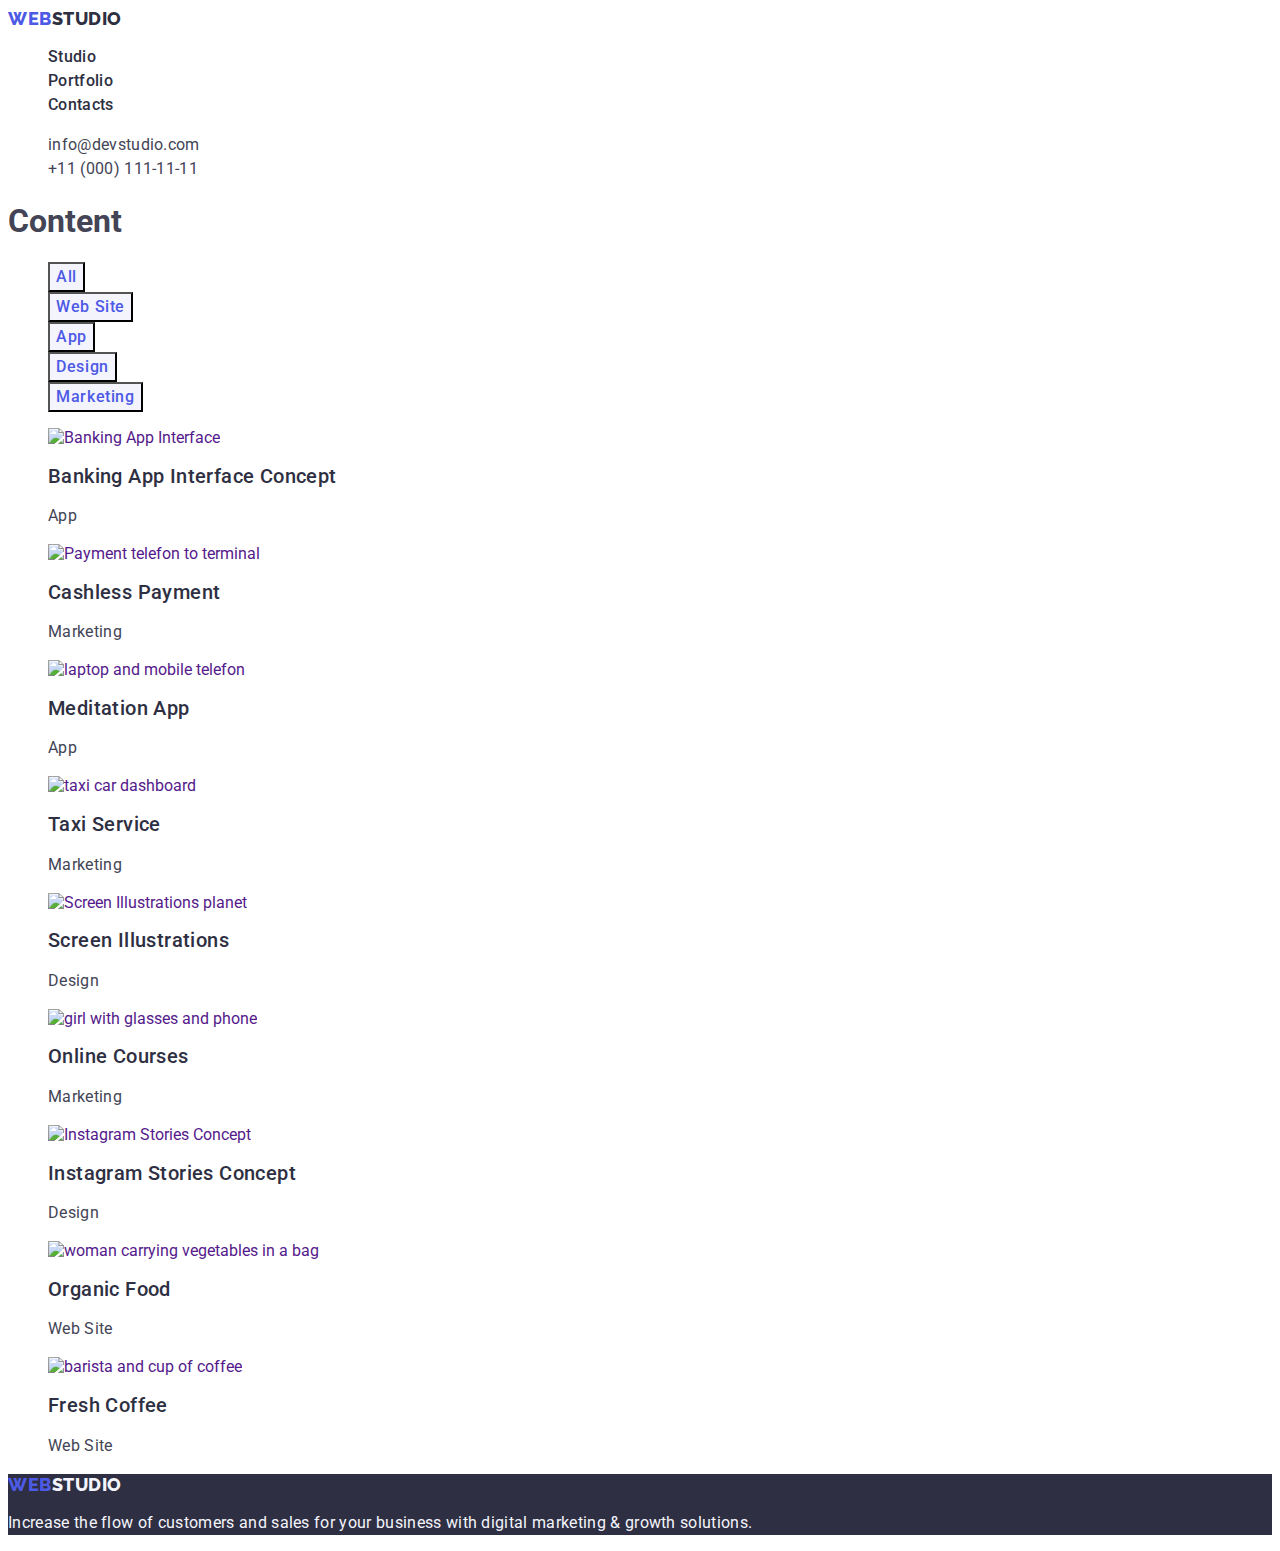
==== portfolio.html @ cf3c723a "global" ====
<!DOCTYPE html>
<html lang="en">

<head>
    <meta charset="UTF-8" />
    <meta http-equiv="X-UA-Compatible" content="IE=edge" />
    <meta name="viewport" content="width=device-width, initial-scale=1.0" />
    <title>Document</title>
    <link rel="preconnect" href="https://fonts.googleapis.com" />
    <link rel="preconnect" href="https://fonts.gstatic.com" crossorigin />
    <link
        href="https://fonts.googleapis.com/css2?family=Open+Sans&family=Raleway:wght@800&family=Roboto:wght@400;500;700;900&display=swap"
        rel="stylesheet" />
    <link rel="stylesheet" href="./css/styles.css" />
</head>

<body>
    <header class="header">
        <nav class="header-nav">
            <a class="link header-logo" href="./index.html">Web<span class="header-logo-studio">Studio</span></a>
            <ul class="list header-list">
                <li class="header-items">
                    <a class="link header-link" href="./index.html">Studio</a>
                </li>
                <li class="header-items">
                    <a class="link header-link" href="./portfolio.html">Portfolio</a>
                </li>
                <li class="header-items">
                    <a class="link header-link" href="">Contacts</a>
                </li>
            </ul>
        </nav>
        <address class="address">
            <ul class="list adress-list">
                <li class="adress-items">
                    <a class="link adress-link" href="mailto:info@devstudio.com">info@devstudio.com</a>
                </li>
                <li class="adress-items">
                    <a class="link adress-link" href="tel:+110001111111">+11 (000) 111-11-11</a>
                </li>
            </ul>
        </address>
    </header>
    <main>
        <section class="section-portfolio">
            <h1 class="filters-title">Content</h1>
            <ul class="list filters-list">
                <li><button class="filters-button" type="button">All</button></li>
                <li>
                    <button class="filters-button" type="button">Web Site</button>
                </li>
                <li><button class="filters-button" type="button">App</button></li>
                <li><button class="filters-button" type="button">Design</button></li>
                <li>
                    <button class="filters-button" type="button">Marketing</button>
                </li>
            </ul>
            <ul class="list raw-list">
                <li class="raw-item">
                    <a class="link raw-link" href=""><img src="./images/portfolio/img1.jpg" alt="Banking App Interface"
                            width="360" />
                        <h2 class="raw-title">Banking App Interface Concept</h2>
                        <p class="raw-class">App</p>
                    </a>
                </li>
                <li class="raw-item">
                    <a class="link raw-link" href=""><img src="./images/portfolio/img2.jpg"
                            alt="Payment telefon to terminal" width="360" />
                        <h2 class="raw-title">Cashless Payment</h2>
                        <p class="raw-class">Marketing</p>
                    </a>
                </li>
                <li class="raw-item">
                    <a class="link raw-link" href=""><img src="./images/portfolio/img3.jpg"
                            alt="laptop and mobile telefon" width="360" />
                        <h2 class="raw-title">Meditation App</h2>
                        <p class="raw-class">App</p>
                    </a>
                </li>

                <li class="raw-item">
                    <a class="link raw-link" href=""><img src="./images/portfolio/img4.jpg" alt="taxi car dashboard"
                            width="360" />
                        <h2 class="raw-title">Taxi Service</h2>
                        <p class="raw-class">Marketing</p>
                    </a>
                </li>
                <li class="raw-item">
                    <a class="link raw-link" href=""><img src="./images/portfolio/img5.jpg"
                            alt="Screen Illustrations planet" width="360" />
                        <h2 class="raw-title">Screen Illustrations</h2>
                        <p class="raw-class">Design</p>
                    </a>
                </li>
                <li class="raw-item">
                    <a class="link raw-link" href=""><img src="./images/portfolio/img6.jpg"
                            alt="girl with glasses and phone" width="360" />
                        <h2 class="raw-title">Online Courses</h2>
                        <p class="raw-class">Marketing</p>
                    </a>
                </li>
                <li class="raw-item">
                    <a class="link raw-link" href=""><img src="./images/portfolio/img7.jpg"
                            alt="Instagram Stories Concept" width="360" />
                        <h2 class="raw-title">Instagram Stories Concept</h2>
                        <p class="raw-class">Design</p>
                    </a>
                </li>
                <li class="raw-item">
                    <a class="link raw-link" href=""><img src="./images/portfolio/img8.jpg"
                            alt="woman carrying vegetables in a bag" width="360" />
                        <h2 class="raw-title">Organic Food</h2>
                        <p class="raw-class">Web Site</p>
                    </a>
                </li>
                <li class="raw-item">
                    <a class="link raw-link" href=""><img src="./images/portfolio/img9.jpg"
                            alt="barista and cup of coffee" width="360" />
                        <h2 class="raw-title">Fresh Coffee</h2>
                        <p class="raw-class">Web Site</p>
                    </a>
                </li>
            </ul>
        </section>
    </main>
    <footer class="footer">
        <a class="link footer-logo" href="./index.html">Web<span class="footer-logo-studio">Studio</span></a>
        <p class="footer-text">
            Increase the flow of customers and sales for your business with digital
            marketing & growth solutions.
        </p>
    </footer>
</body>

</html>
---- css/styles.css ----
:root {
    --iris-color: #4d5ae5;
    --ocean-color: #404bbf;
    --navi-blue-color: #2e2f42;
    --green-color: #31d0aa;
    --slate-color: #434455;
    --light-slate-color: #8e8f99;
    --cornflower-color: #e7e9fc;
    --cloud-color: #f4f4fd;
    --navi-blue-modal-color: rgba(46, 47, 66, 0.4);
    --gray-color: rgba(46, 47, 66, 0.7);
    --white-color: #ffffff;
    --dairy-color: #fcfcfc;
}

body {
    font-family: "Roboto", sans-serif;
    color: #434455;
    background-color: #ffffff;
}

.link {
    text-decoration: none;
}

.list {
    list-style: none;
}

/* Index */

/* header */

.header {}

.header-nav {}

.header-logo {
    font-family: "Raleway", sans-serif;
    font-weight: 800;
    font-size: 18px;
    line-height: 1.17;
    letter-spacing: 0.03em;
    text-transform: uppercase;
    color: var(--iris-color);
}

.header-logo-studio {
    color: var(--navi-blue-color);
}

.header-list {}

.header-items {}

.header-link {
    font-weight: 500;
    font-size: 16px;
    line-height: 1.5;
    letter-spacing: 0.02em;
    color: var(--navi-blue-color);
}

.header-link:hover {
    color: var(--ocean-color);
}

.header-link:focus {
    color: var(--ocean-color);
}

.address {
    font-style: normal;
}

.adress-list {}

.adress-items {}

.adress-link {
    font-size: 16px;
    line-height: 1.5;
    letter-spacing: 0.02em;
    color: var(--slate-color);
}

.adress-link:hover {
    color: var(--ocean-color);
}

.adress-link:focus {
    color: var(--ocean-color);
}

/* main */
.hero {
    background-color: var(--navi-blue-color);
}

.hero-title {
    font-size: 56px;
    line-height: 1.07;
    text-align: center;
    letter-spacing: 0.02em;
    color: var(--white-color);
}

.hero-button {
    background-color: #4d5ae5;
    font-family: "Roboto", sans-serif;
    font-weight: 500;
    font-size: 16px;
    line-height: 1.5;
    letter-spacing: 0.04em;
    color: var(--white-color);
    cursor: pointer;
}

.hero-button:hover {
    background-color: var(--ocean-color);
}

.hero-button:focus {
    background-color: var(--ocean-color);
}

.feature {}

.feature-list {}

.feature-item {}

.feature-strategy {
    font-weight: 500;
    font-size: 20px;
    line-height: 1.2;
    letter-spacing: 0.02em;
    color: var(--navi-blue-color);
}

.feature-description {
    font-size: 16px;
    line-height: 1.5;
    letter-spacing: 0.02em;
    color: var(--slate-color);
}

.section-about {}

.about-title {
    font-size: 36px;
    line-height: 1.11;
    text-align: center;
    letter-spacing: 0.02em;
    text-transform: capitalize;
    color: var(--navi-blue-color);
}

.about-list {}

.about-item {}

.team {
    background-color: var(--cloud-color);
}

.team-title {
    font-size: 36px;
    line-height: 1.11;
    text-align: center;
    letter-spacing: 0.02em;
    text-transform: capitalize;
    color: var(--navi-blue-color);
}

.team-list {}

.team-item {
    background-color: var(--white-color);
}

.team-name {
    font-weight: 500;
    font-size: 20px;
    line-height: 1.2;
    letter-spacing: 0.02em;
    color: var(--navi-blue-color);
}

.team-rosition {
    font-size: 16px;
    line-height: 1.5;
    letter-spacing: 0.02em;
    color: var(--slate-color);
}

/* footer */
.footer {
    background-color: var(--navi-blue-color);
}

.footer-logo {
    font-family: "Raleway", sans-serif;
    font-weight: 800;
    font-size: 18px;
    line-height: 1.17;
    letter-spacing: 0.03em;
    text-transform: uppercase;
    color: var(--iris-color);
}

.footer-logo-studio {
    color: var(--cloud-color);
}

.footer-text {
    line-height: 1.5;
    letter-spacing: 0.02em;
    color: var(--cloud-color);
}

/* Portfolio */

.section-portfolio {}

.filters-title {}

.filters-list {}

.filters-button {
    font-family: "Roboto", sans-serif;
    font-weight: 500;
    font-size: 16px;
    line-height: 1.5;
    letter-spacing: 0.04em;
    color: var(--iris-color);
    background-color: var(--cloud-color);
    cursor: pointer;
}

.filters-button:hover {
    color: var(--white-color);
    background-color: var(--ocean-color);
}

.filters-button:focus {
    color: var(--white-color);
    background-color: var(--ocean-color);
}

.raw-list {}

.raw-item {}

.raw-link {}

.raw-title {
    font-weight: 500;
    font-size: 20px;
    line-height: 1.2;
    letter-spacing: 0.02em;
    color: var(--navi-blue-color);
}

.raw-class {
    font-size: 16px;
    line-height: 1.5;
    letter-spacing: 0.02em;
    color: var(--slate-color);
}
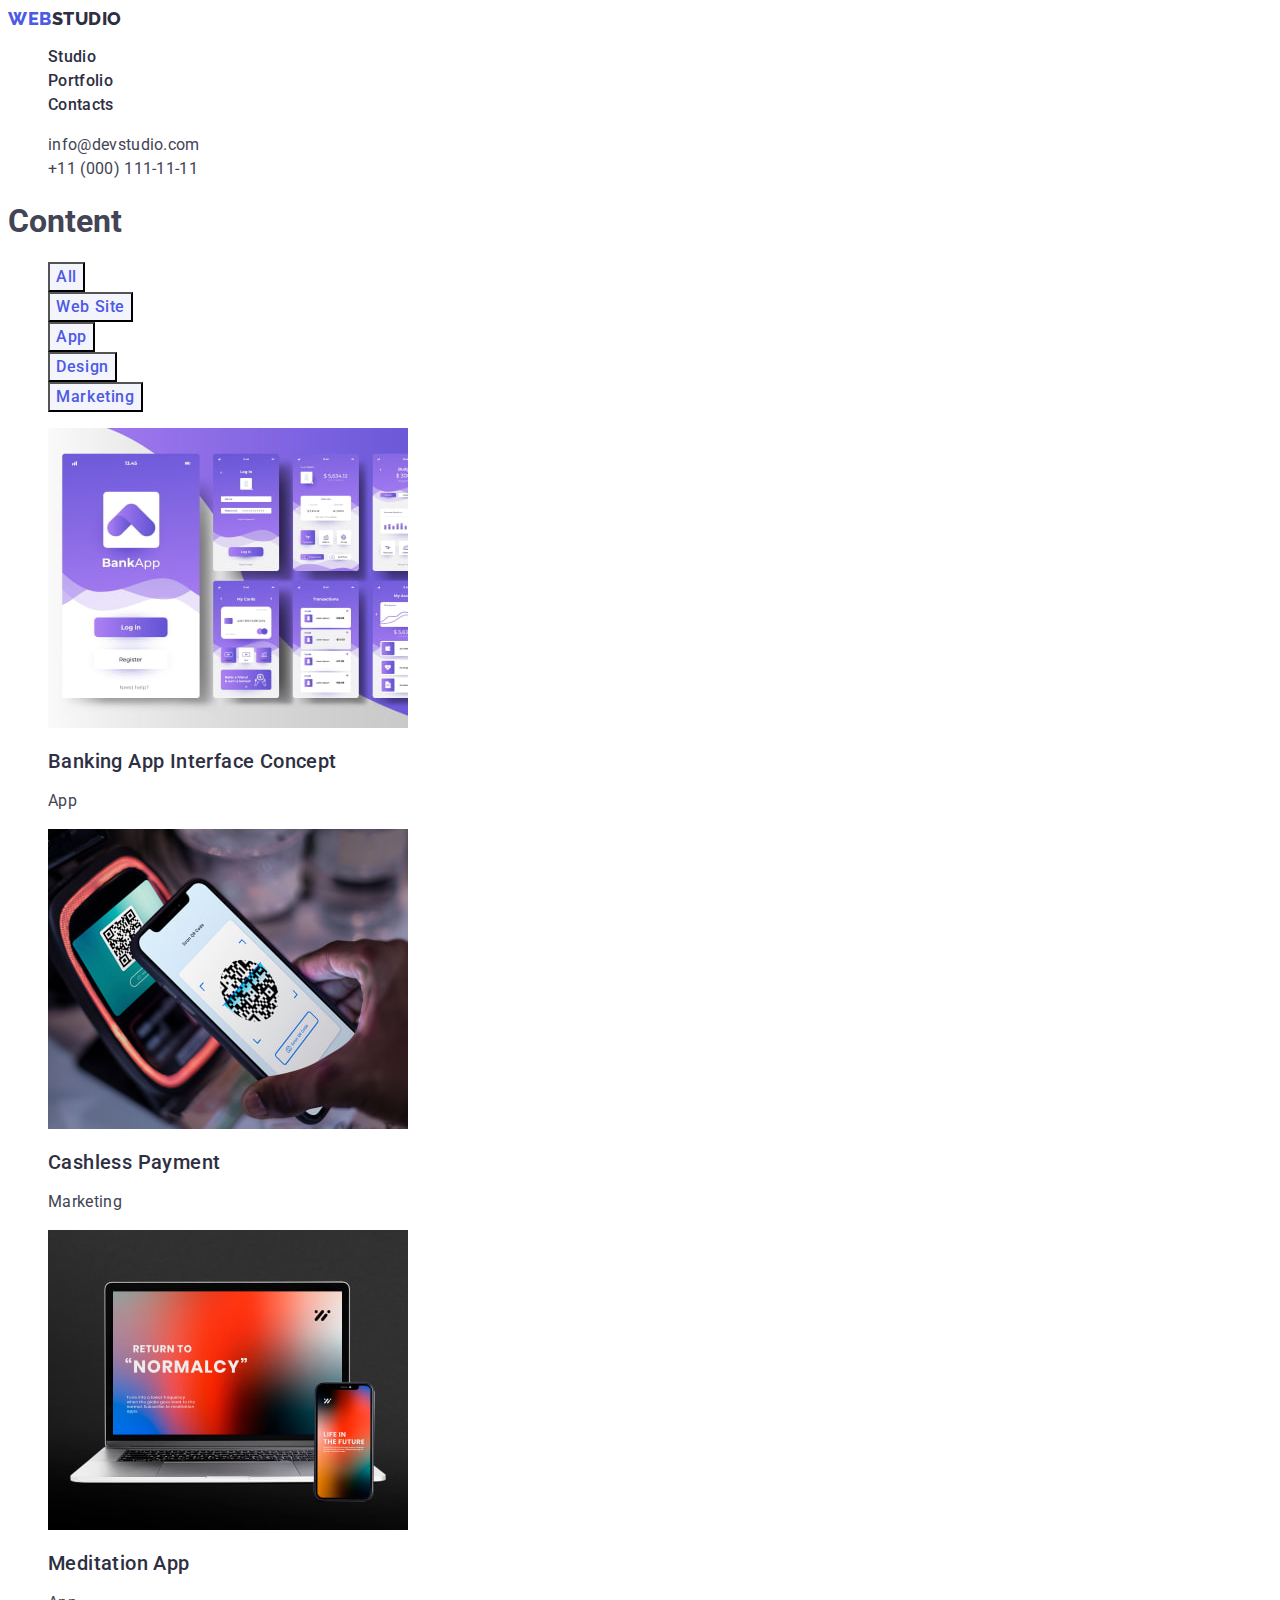
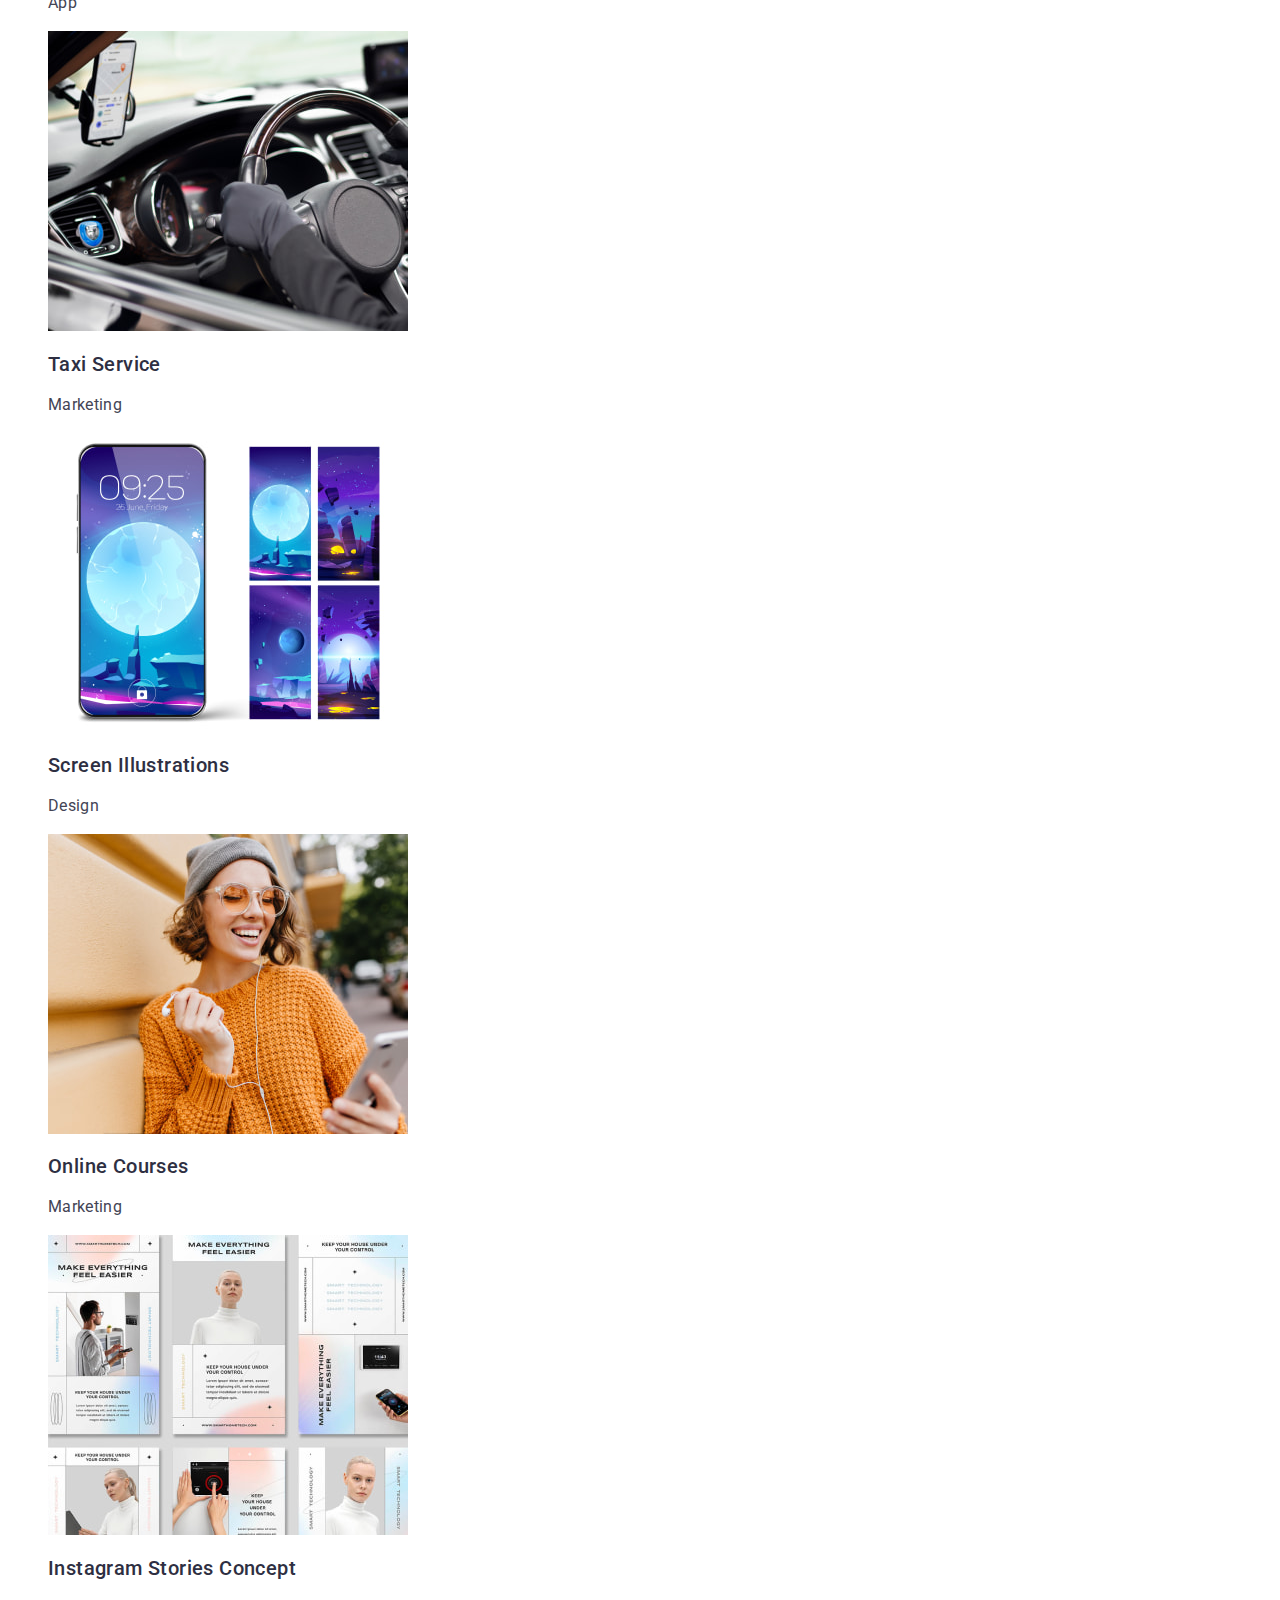
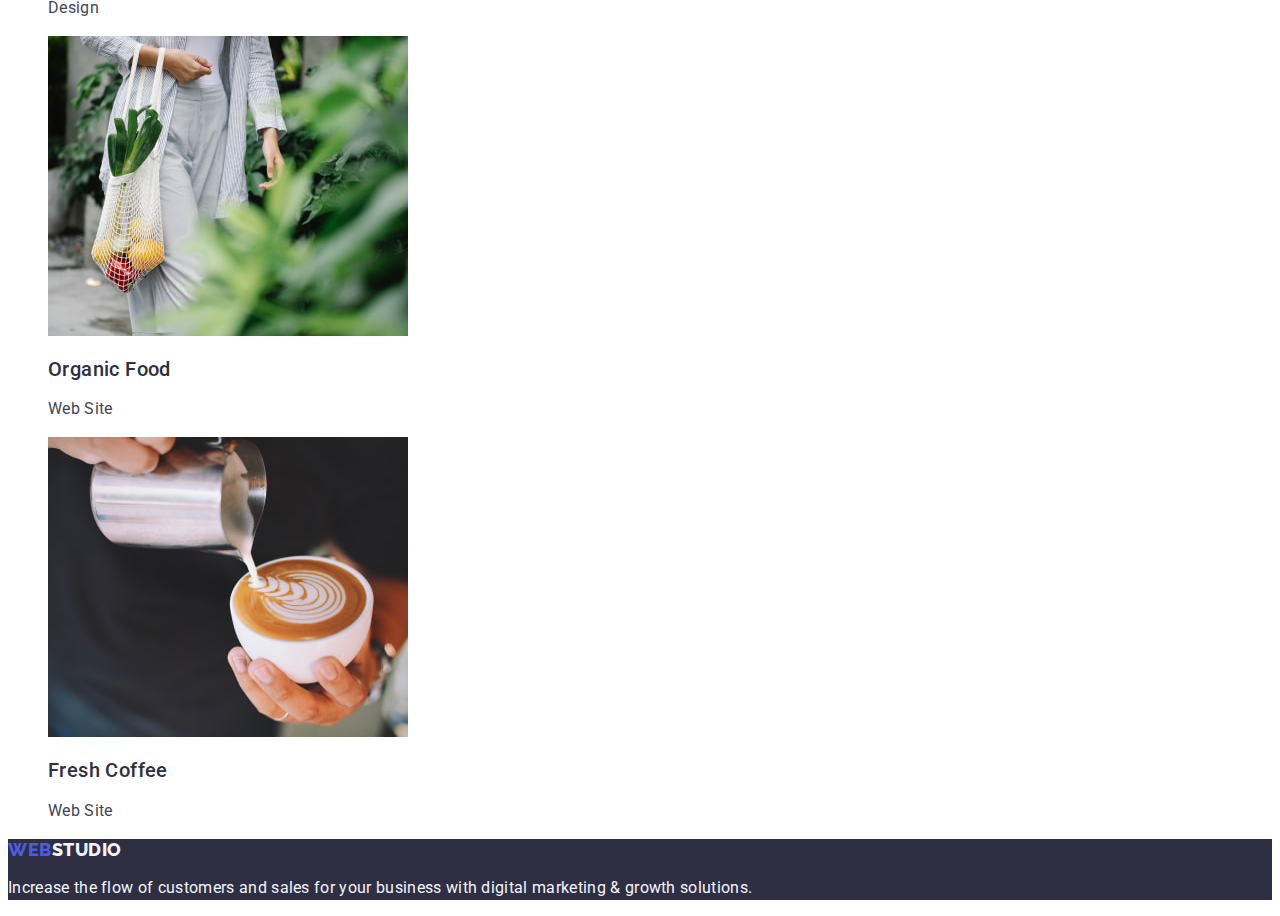
==== commit 232bcea5: "global 2" ====
--- a/portfolio.html
+++ b/portfolio.html
@@ -57,21 +57,21 @@
             </ul>
             <ul class="list raw-list">
                 <li class="raw-item">
-                    <a class="link raw-link" href=""><img src="./images/portfolio/img1.jpg" alt="Banking App Interface"
+                    <a class="link raw-link" href=""><img src="./images/row1/img-1.jpg" alt="Banking App Interface"
                             width="360" />
                         <h2 class="raw-title">Banking App Interface Concept</h2>
                         <p class="raw-class">App</p>
                     </a>
                 </li>
                 <li class="raw-item">
-                    <a class="link raw-link" href=""><img src="./images/portfolio/img2.jpg"
+                    <a class="link raw-link" href=""><img src="./images/row1/img-2.jpg"
                             alt="Payment telefon to terminal" width="360" />
                         <h2 class="raw-title">Cashless Payment</h2>
                         <p class="raw-class">Marketing</p>
                     </a>
                 </li>
                 <li class="raw-item">
-                    <a class="link raw-link" href=""><img src="./images/portfolio/img3.jpg"
+                    <a class="link raw-link" href=""><img src="./images/row1/img-3.jpg"
                             alt="laptop and mobile telefon" width="360" />
                         <h2 class="raw-title">Meditation App</h2>
                         <p class="raw-class">App</p>
@@ -79,42 +79,42 @@
                 </li>
 
                 <li class="raw-item">
-                    <a class="link raw-link" href=""><img src="./images/portfolio/img4.jpg" alt="taxi car dashboard"
+                    <a class="link raw-link" href=""><img src="./images/row2/img-1.jpg" alt="taxi car dashboard"
                             width="360" />
                         <h2 class="raw-title">Taxi Service</h2>
                         <p class="raw-class">Marketing</p>
                     </a>
                 </li>
                 <li class="raw-item">
-                    <a class="link raw-link" href=""><img src="./images/portfolio/img5.jpg"
+                    <a class="link raw-link" href=""><img src="./images/row2/img-2.jpg"
                             alt="Screen Illustrations planet" width="360" />
                         <h2 class="raw-title">Screen Illustrations</h2>
                         <p class="raw-class">Design</p>
                     </a>
                 </li>
                 <li class="raw-item">
-                    <a class="link raw-link" href=""><img src="./images/portfolio/img6.jpg"
+                    <a class="link raw-link" href=""><img src="./images/row2/img-3.jpg"
                             alt="girl with glasses and phone" width="360" />
                         <h2 class="raw-title">Online Courses</h2>
                         <p class="raw-class">Marketing</p>
                     </a>
                 </li>
                 <li class="raw-item">
-                    <a class="link raw-link" href=""><img src="./images/portfolio/img7.jpg"
+                    <a class="link raw-link" href=""><img src="./images/row3/img-1.jpg"
                             alt="Instagram Stories Concept" width="360" />
                         <h2 class="raw-title">Instagram Stories Concept</h2>
                         <p class="raw-class">Design</p>
                     </a>
                 </li>
                 <li class="raw-item">
-                    <a class="link raw-link" href=""><img src="./images/portfolio/img8.jpg"
+                    <a class="link raw-link" href=""><img src="./images/row3/img-2.jpg"
                             alt="woman carrying vegetables in a bag" width="360" />
                         <h2 class="raw-title">Organic Food</h2>
                         <p class="raw-class">Web Site</p>
                     </a>
                 </li>
                 <li class="raw-item">
-                    <a class="link raw-link" href=""><img src="./images/portfolio/img9.jpg"
+                    <a class="link raw-link" href=""><img src="./images/row3/img-3.jpg"
                             alt="barista and cup of coffee" width="360" />
                         <h2 class="raw-title">Fresh Coffee</h2>
                         <p class="raw-class">Web Site</p>
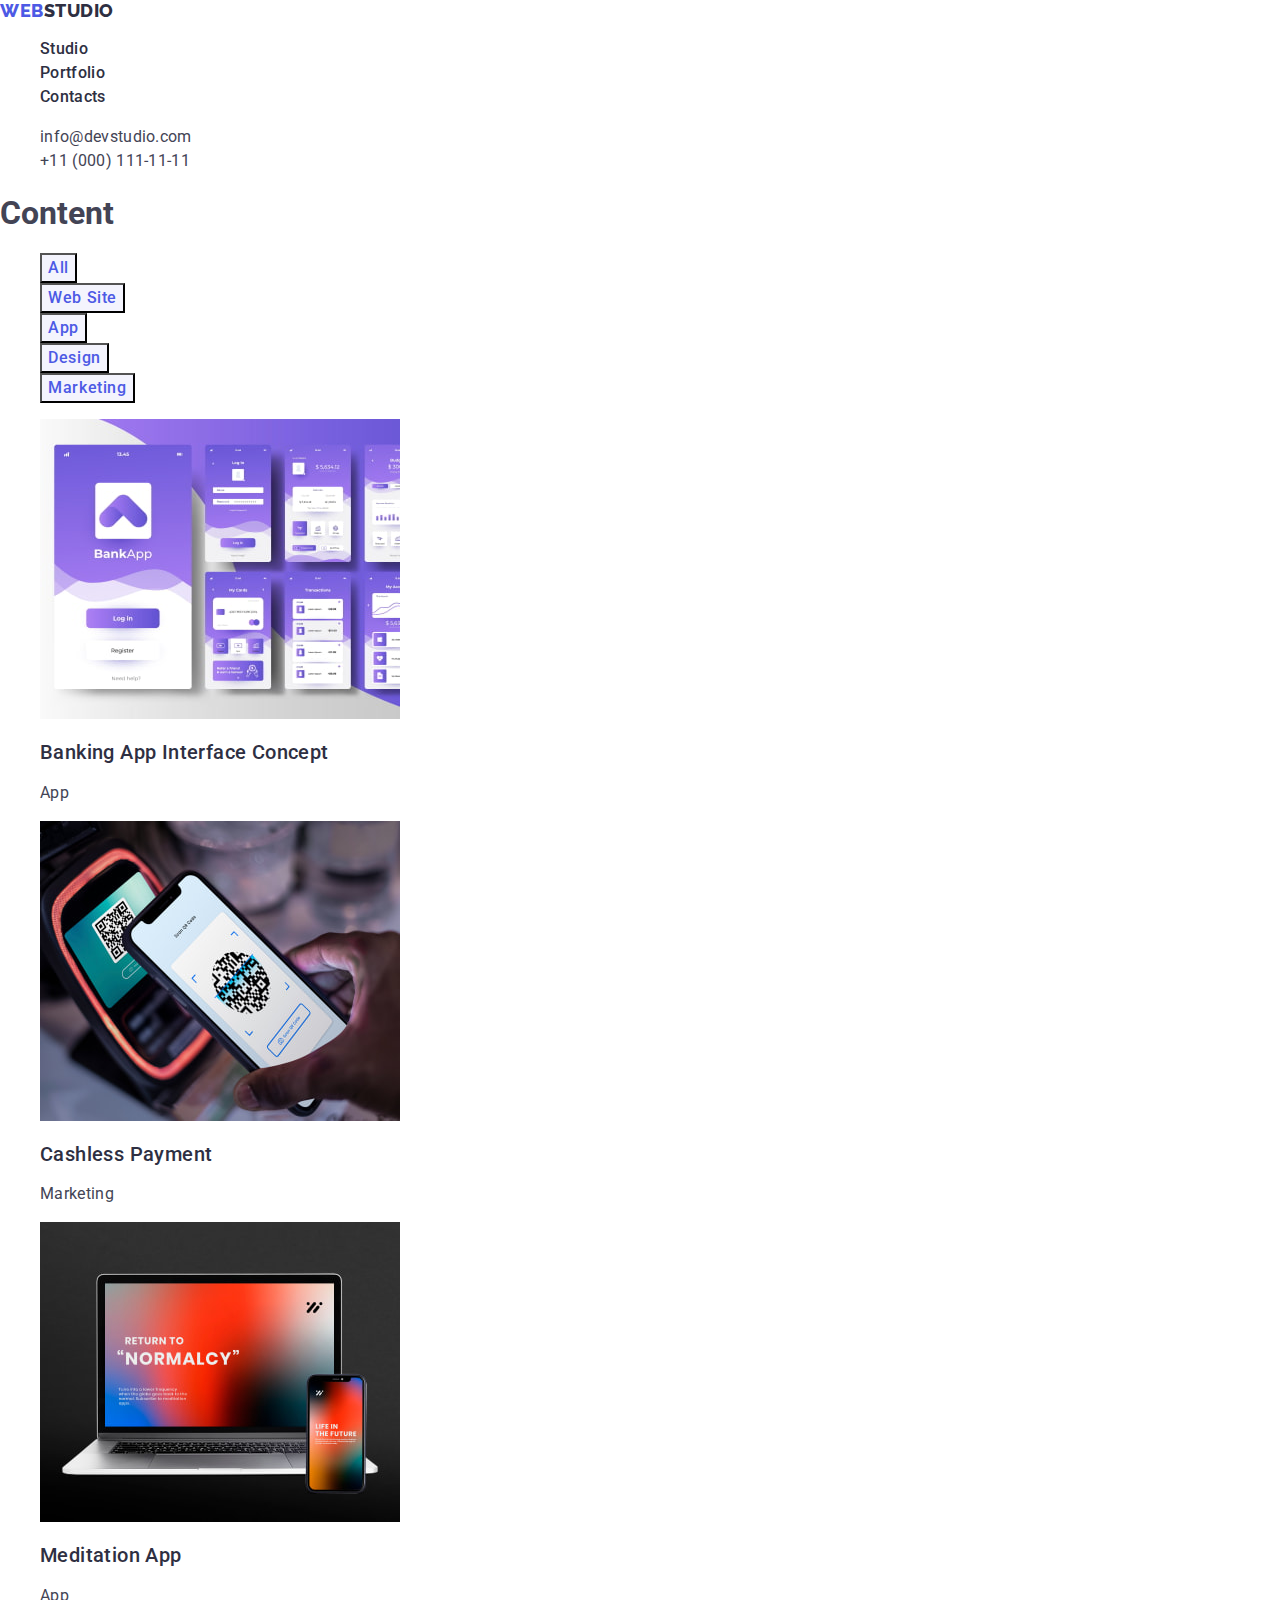
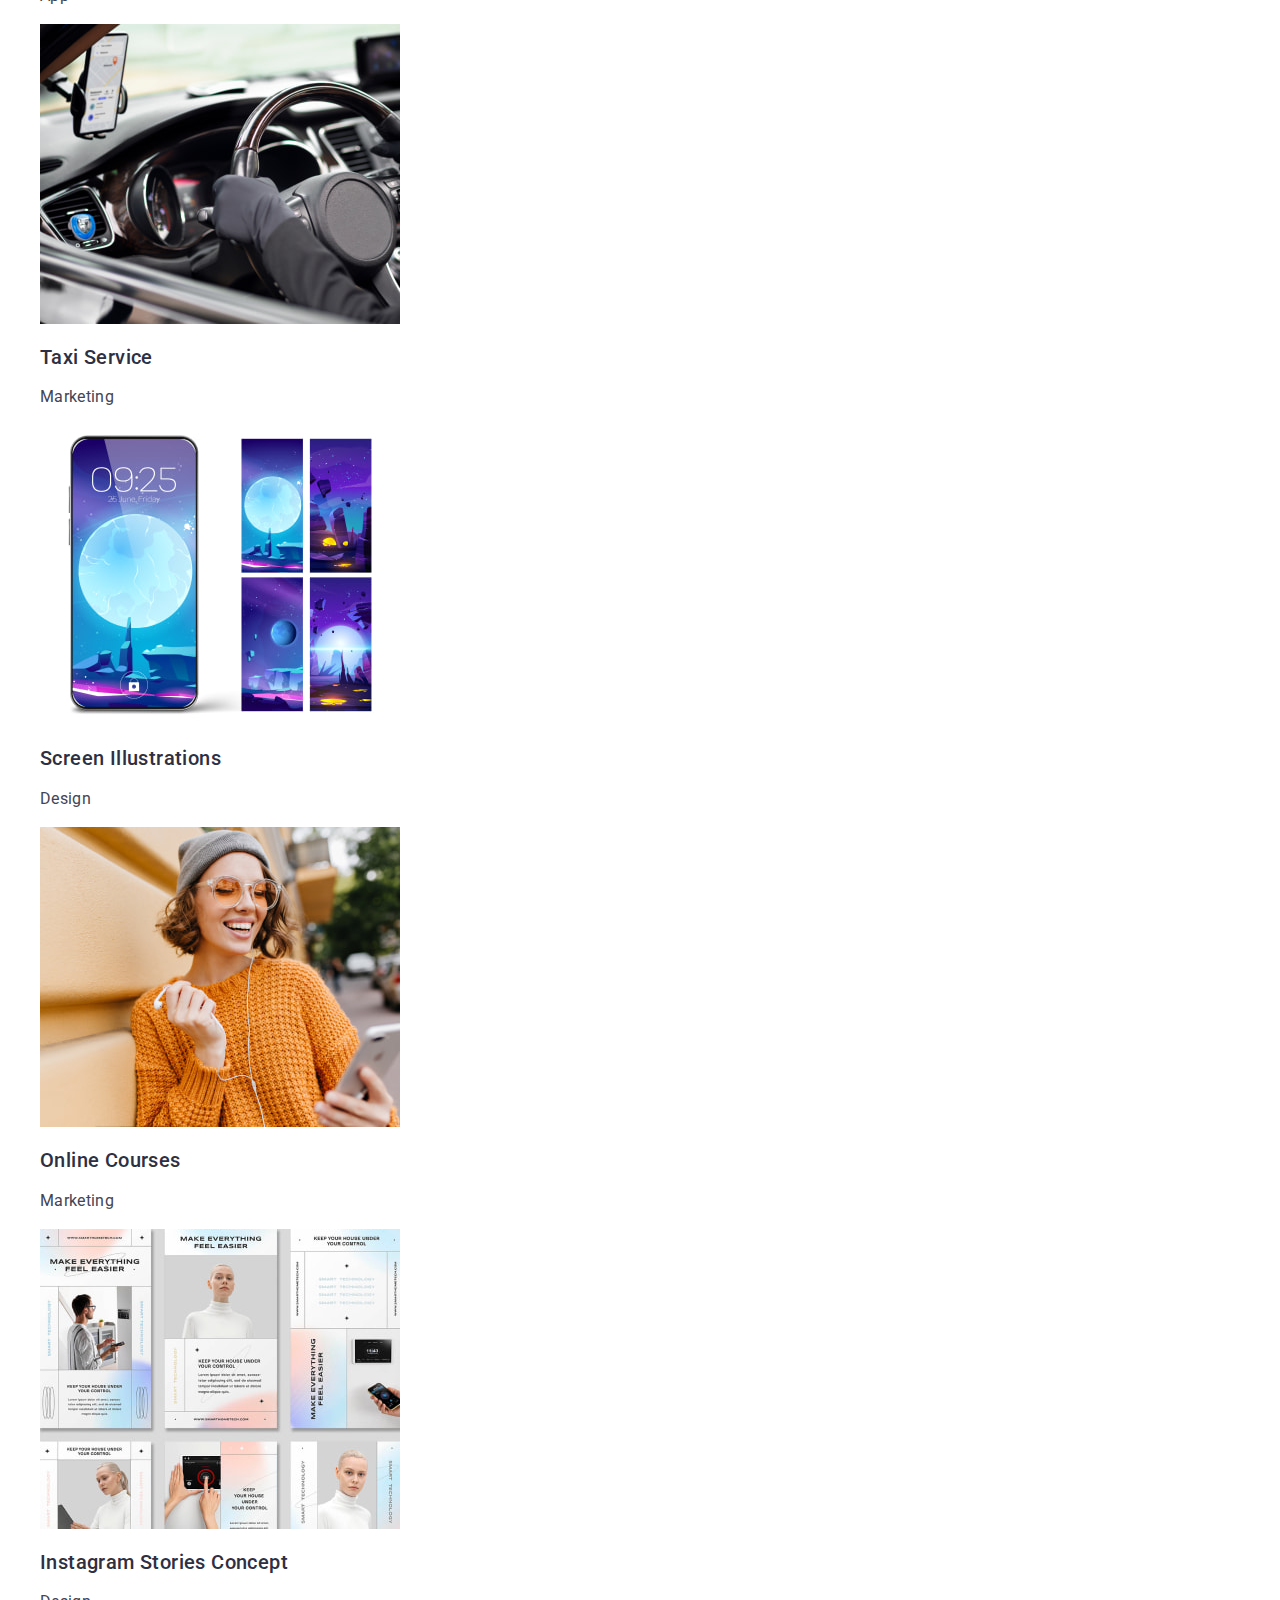
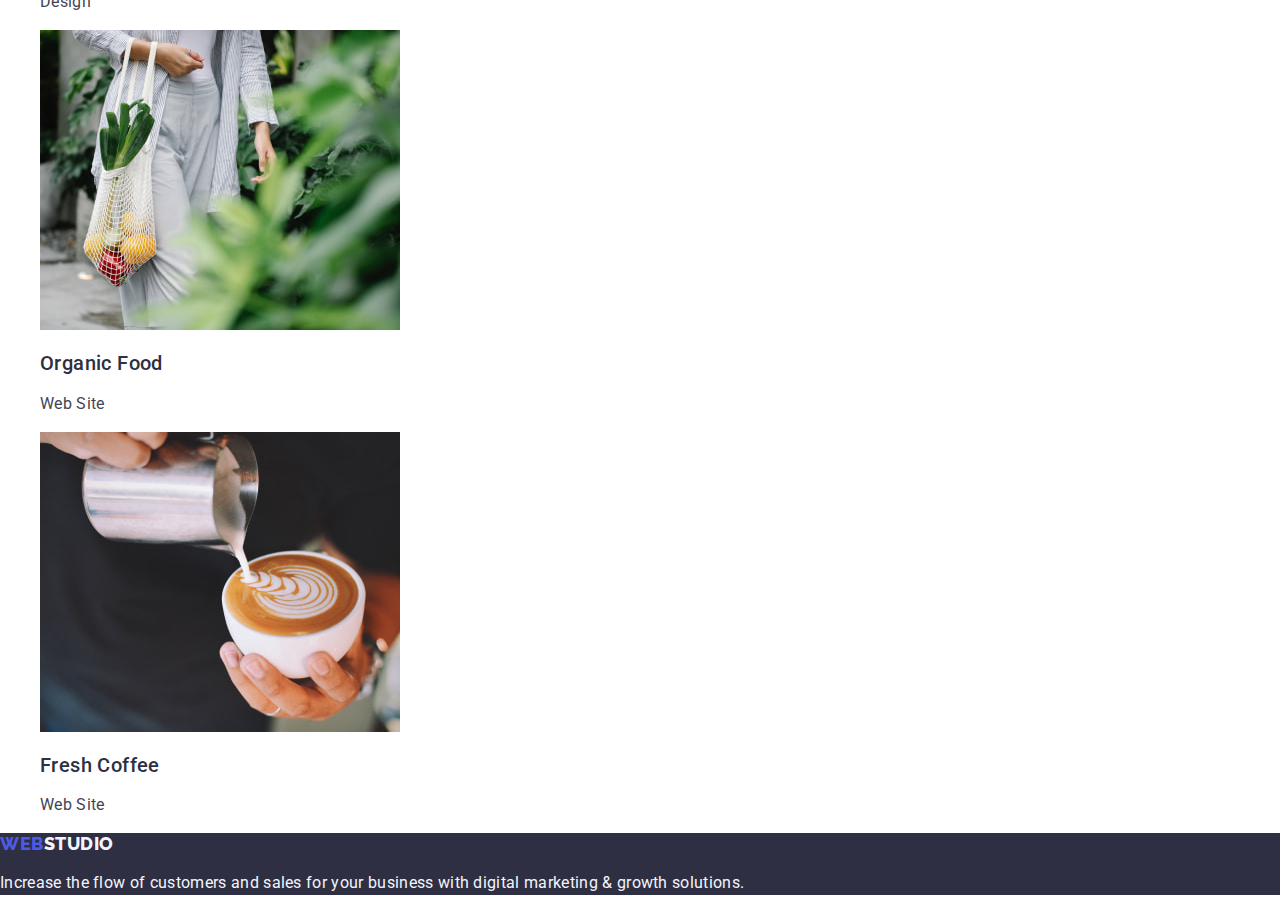
==== commit 963b14d0: "12:44" ====
--- a/portfolio.html
+++ b/portfolio.html
@@ -12,6 +12,7 @@
         href="https://fonts.googleapis.com/css2?family=Open+Sans&family=Raleway:wght@800&family=Roboto:wght@400;500;700;900&display=swap"
         rel="stylesheet" />
     <link rel="stylesheet" href="./css/styles.css" />
+    <link rel="stylesheet" href="/css/normalize.css">
 </head>
 
 <body>
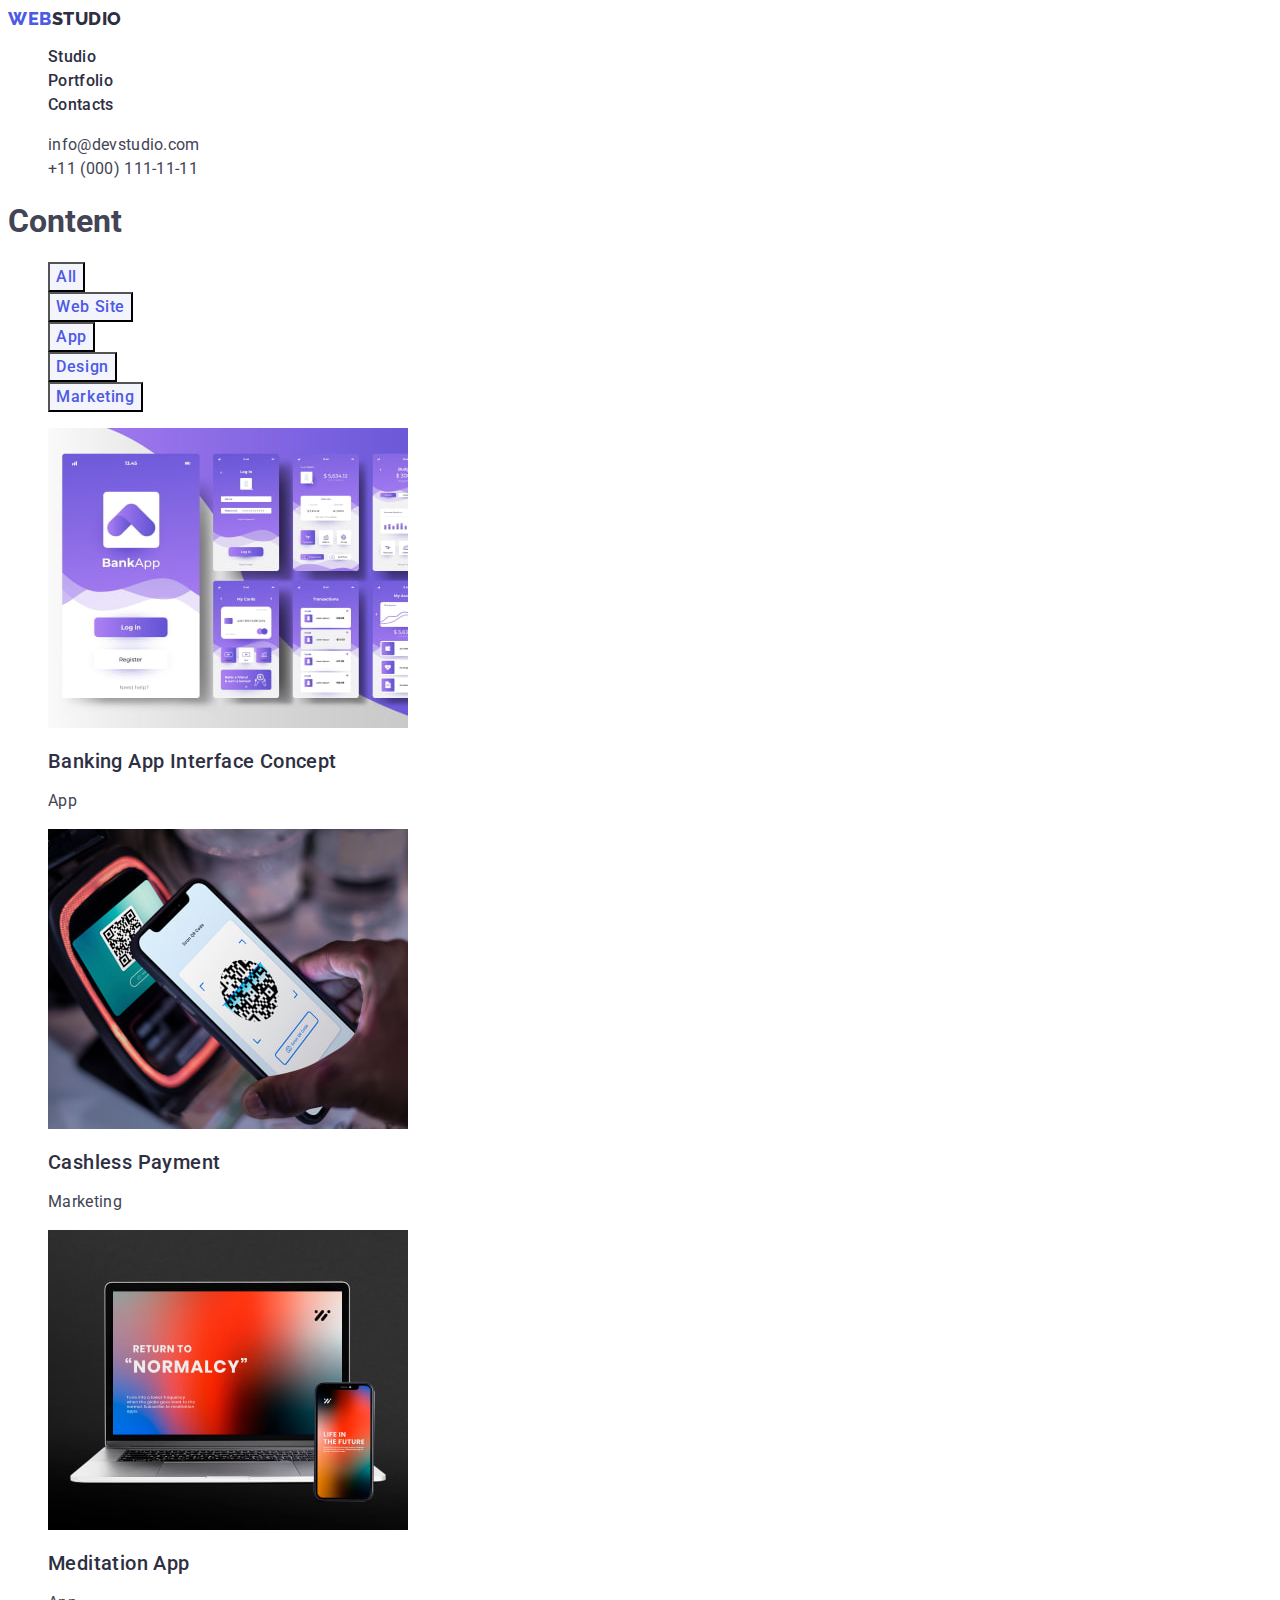
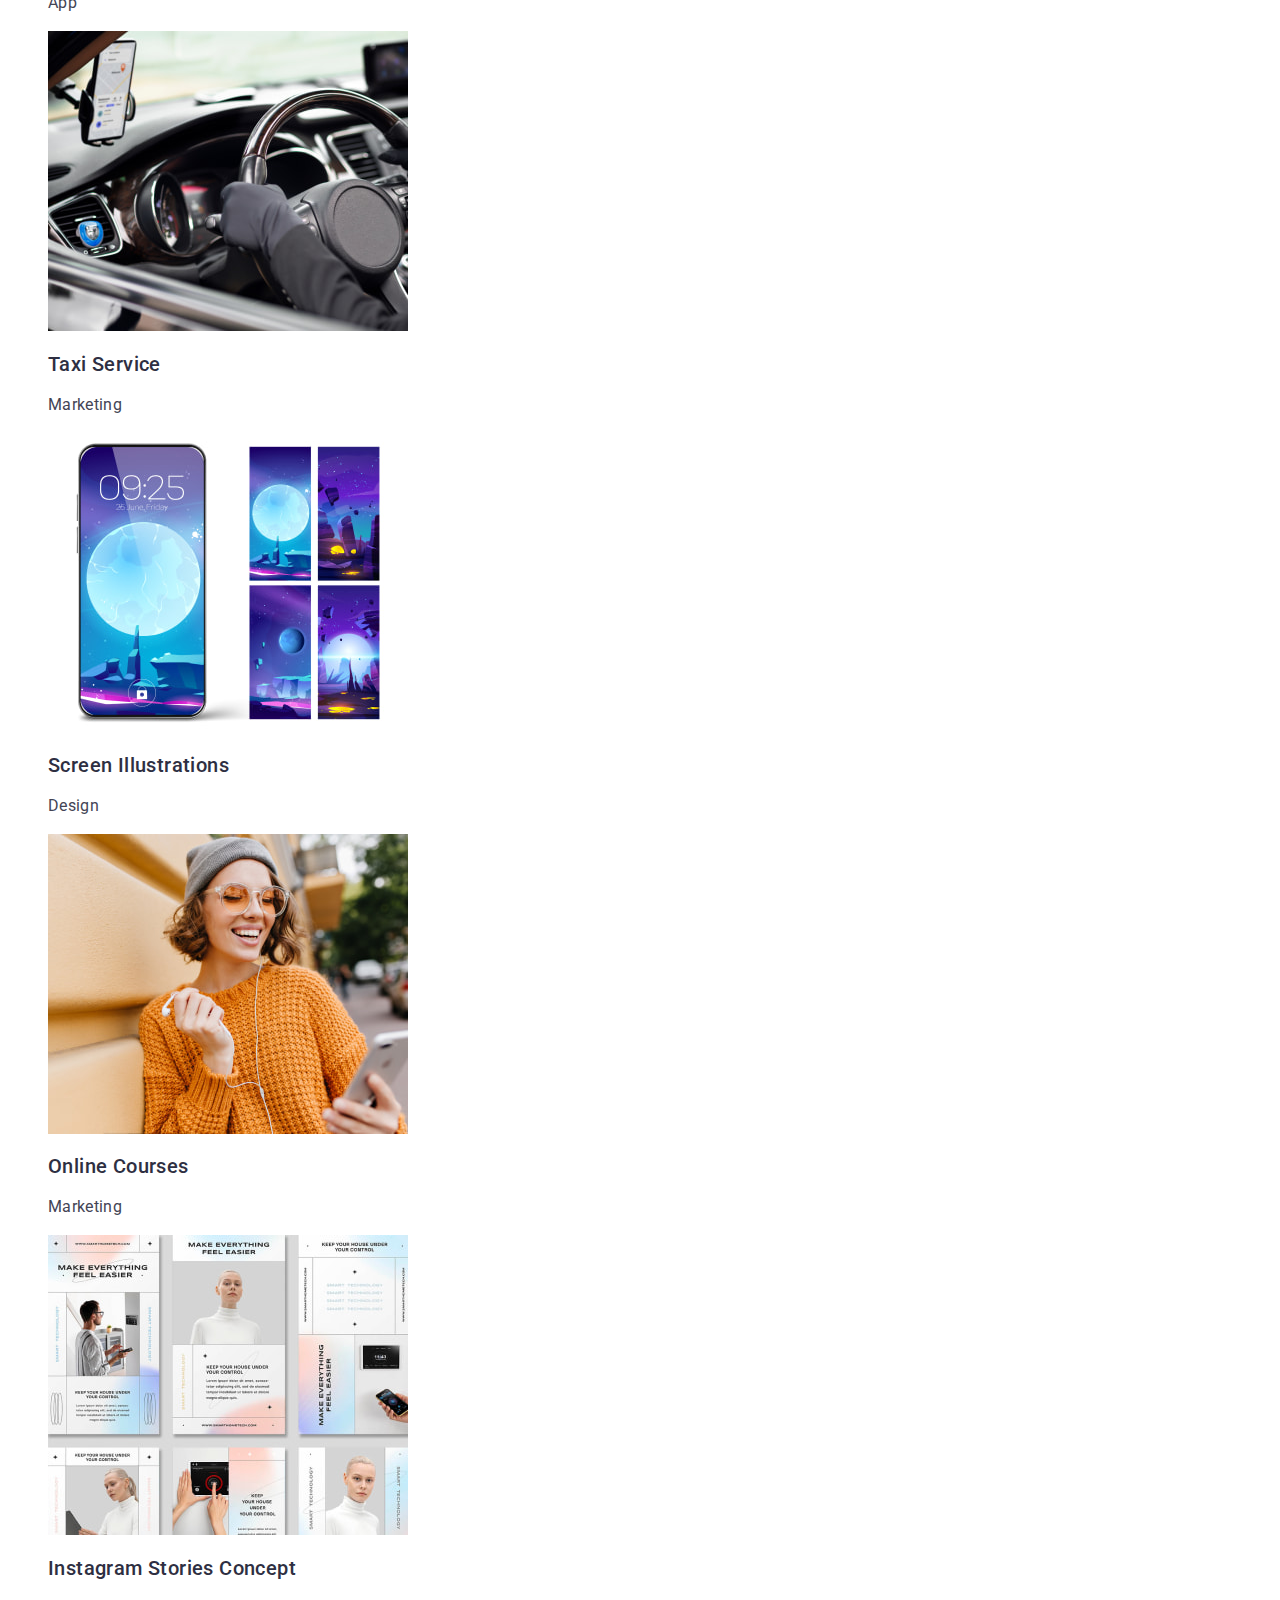
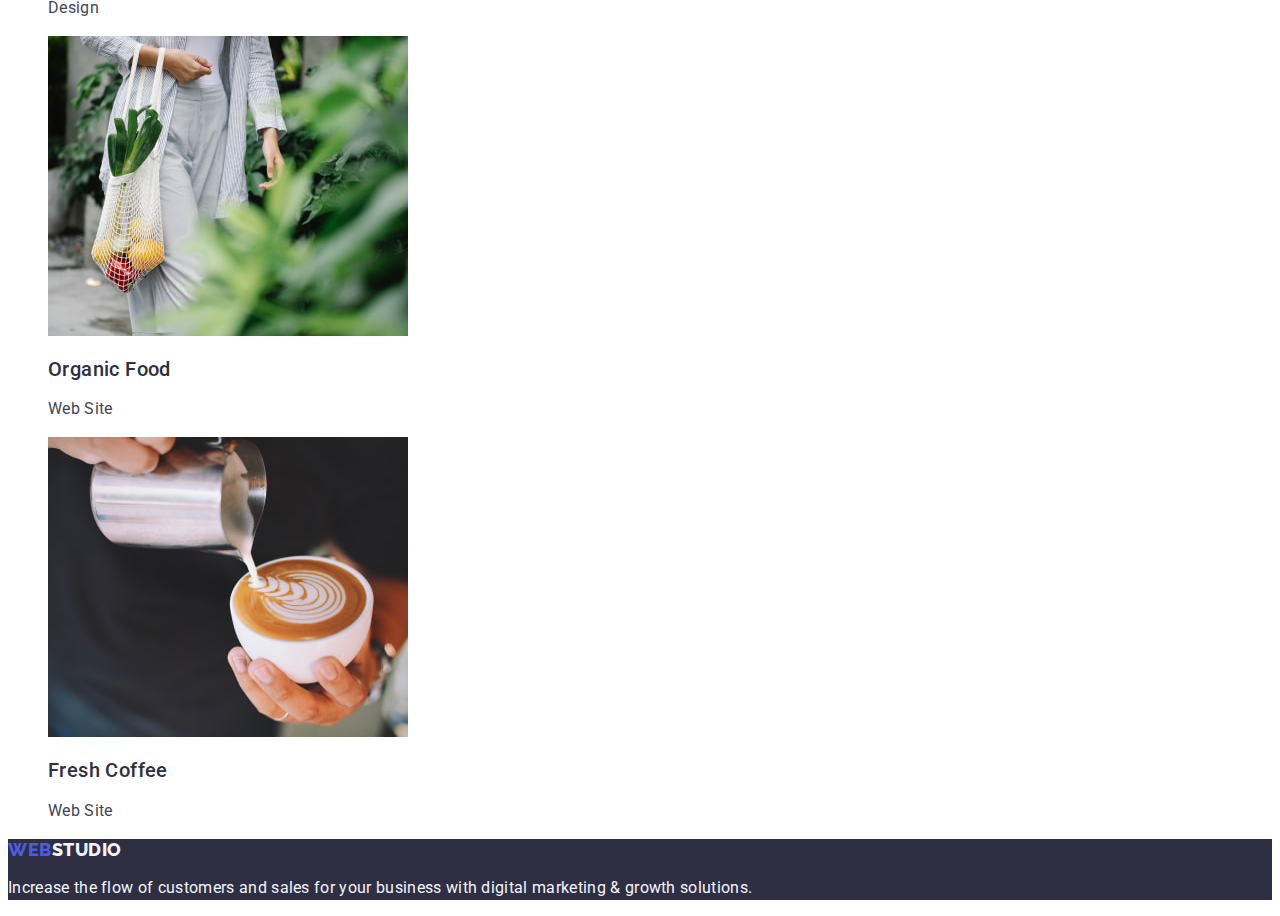
==== commit 14ddb891: "241" ====
--- a/portfolio.html
+++ b/portfolio.html
@@ -11,8 +11,9 @@
     <link
         href="https://fonts.googleapis.com/css2?family=Open+Sans&family=Raleway:wght@800&family=Roboto:wght@400;500;700;900&display=swap"
         rel="stylesheet" />
+   
     <link rel="stylesheet" href="./css/styles.css" />
-    <link rel="stylesheet" href="/css/normalize.css">
+   
 </head>
 
 <body>
